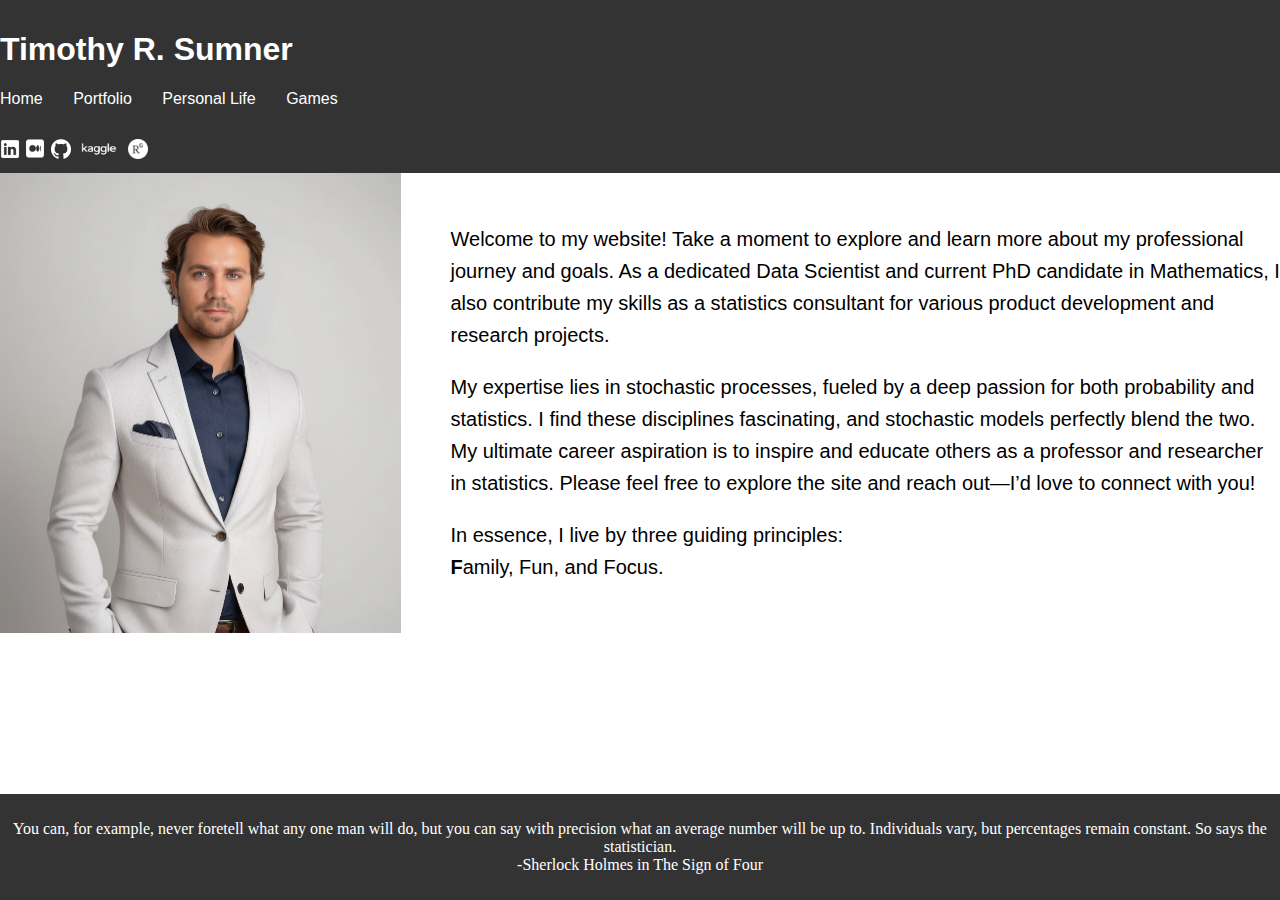
==== index.html @ 760d5c62 "Update index.html" ====
<!DOCTYPE html>
<html lang="en">
<head>
  <meta charset="UTF-8">
  <meta name="viewport" content="width=device-width, initial-scale=1.0">
  <title>T. R. Sumner</title>
  <link rel="stylesheet" href="styles.css">
  <style>
    .content {
      display: flex;
      align-items: center;
      gap: 50px; /* Adjust the gap as needed */
    }

    .content img {
      flex-shrink: 0; /* Prevent the image from shrinking */
    }

    .content p {
      max-width: 1200px; /* Set the maximum width for the paragraph */
      margin: 0 auto; /* Center the paragraph within its container */
      font-family: 'Helvetica', sans-serif; /* Change font type */
      font-size: 20px; /* Change font size */
      line-height: 1.6; /* Add line height for readability */
    }

    /* Add spacing between paragraphs */
    .content p + p {
      margin-top: 20px; /* Adjust spacing as needed */
    }
  </style>
</head>
<body>
  <header>
    <h1>Timothy R. Sumner</h1>
    <nav>
      <ul>
        <li><a href="index.html">Home</a></li>
        <li><a href="portfolio.html">Portfolio</a></li>
        <li><a href="personal_life.html">Personal Life</a></li>
        <li><a href="games.html">Games</a></li>  
        <li class="right-item">
          <a href="mailto:sumner.tim@outlook.com?subject=Hello Tim!" target="_blank" title="Email">
            <img src="Photos/email.png" width="25" height="25">
          </a>
          <a href="https://www.linkedin.com/in/timothy-sumner/" target="_blank" title="LinkedIn"> 
            <img src="Photos/linkedin.png" width="20" height="20">
          </a>
          <a href="https://medium.com/@tim.sumner" target="_blank" title="Medium"> 
            <img src="Photos/medium.png" width="22" height="22">
          </a>
          <a href="https://github.com/sumner-tim" target="_blank" title="GitHub"> 
            <img src="Photos/github.png" width="20" height="20">
          </a>
          <a href="https://www.kaggle.com/timothysumner" target="_blank" title="Kaggle"> 
            <img src="Photos/kaggle.png" width="48" height="20">
          </a>
          <a href="https://www.researchgate.net/profile/Timothy-Sumner-2/research" target="_blank" title="ResearchGate"> 
            <img src="Photos/researchgate.png" width="20" height="20">
          </a>
        </li>
      </ul>
    </nav>
  </header>
  <main class="content">
    <img src="Photos/index.png" width="400.5" height="460.5">
    <div>
      <p>Welcome to my website! Take a moment to explore and learn more about my professional journey and goals. As a dedicated Data Scientist and current PhD candidate 
        in Mathematics, I also contribute my skills as a statistics consultant for various product development and research projects.</p>
      <p>My expertise lies in stochastic processes, fueled by a deep passion for both probability and statistics. I find these disciplines fascinating, and stochastic models perfectly blend the two. My ultimate career aspiration is to inspire and educate others as a professor and researcher in statistics. Please feel free to explore the site and reach out—I’d love to connect with you!</p>
      <p>In essence, I live by three guiding principles:
      <br>
      <b>F</b>amily, Fun, and Focus.</p>
    </div>
  </main>
  <footer>
    <p>You can, for example, never foretell what any one man will do, but you can say with precision what an average number will be up to. Individuals vary, but percentages remain constant. So says the statistician. <br>-Sherlock Holmes in The Sign of Four</p>
  </footer>
</body>
</html>
---- styles.css ----
/* styles.css */

body {
    font-family: Arial, sans-serif;
    margin: 0;
    padding: 0;
    overflow: auto;
}

header {
    background-color: #333;
    color: #fff;
    padding: 10px 0;
}

nav ul {
    list-style-type: none;
    margin: 0;
    padding: 0;
}

nav ul li {
    display: inline;
    margin-right: 26px;
}

nav ul li a {
    text-decoration: none;
    color: #fff;
}

.right-item {
    margin-left: 1300px;
    /* margin-right: 0; */
}

.download-button {
    padding: 8px 16px;
    font-size: 14px;
    color: #000;
    background-color: #ddd;
    text-decoration: none;
    border: 1px solid #ccc;
    border-radius: 3px;
}

.download-button:hover {
    background-color: #ccc;
}
  
footer {
    background-color: #333;
    color: #fff;
    padding: 10px 0;
    position: fixed;
    bottom: 0;
    width: 100%;
    text-align: center;
    font-family: 'Blackadder ITC';
    src: url('fonts/BlackadderITC.ttf') format('truetype');
}
/* Games */
#gamblers-ruin-container, #game-of-life-container, #random-walk-container, #craps-container {
    max-width: 1000px;
    margin: 20px auto;
    background-color: #fff;
    padding: 20px;
    border-radius: 8px;
    box-shadow: 0 0 10px rgba(0, 0, 0, 0.1);
}
#graph-container {
    flex: 2;
    margin-right: 20px;
}
#side-container {
    flex: 1;
    max-width: 200px;
}
#grid {
    display: grid;
    grid-template-columns: repeat(50, 10px);
    justify-content: center;
    margin-bottom: 20px;
}
.cell {
    width: 10px;
    height: 10px;
    border: 1px solid #ccc;
    background-color: #fff;
}
.alive {
    background-color: #000;
}
input[type="number"], button {
    margin-bottom: 10px;
}
button {
    display: block;
    margin: 10px auto;
    padding: 10px 20px;
    background-color: #333;
    color: #fff;
    border: none;
    border-radius: 5px;
    cursor: pointer;
}
button:hover {
    background-color: #CCD1D9;
}
canvas {
    margin: 20px auto;
    display: block;
}
button:disabled {
    background-color: #ccc;
    cursor: not-allowed;
}
.balance {
    margin-bottom: 10px;
}
#dice-container {
    display: flex;
    justify-content: center;
    margin-bottom: 20px;
}
.die {
    width: 50px;
    height: 50px;
    border: 1px solid #333;
    margin: 0 10px;
    display: flex;
    justify-content: center;
    align-items: center;
    font-size: 24px;
    border-radius: 5px;
}
#outcome {
    text-align: center;
    font-size: 20px;
    margin-bottom: 20px;
}
select {
    display: block;
    margin: 0 auto;
    margin-bottom: 20px;
    padding: 10px 20px;
    font-size: 16px;
    border-radius: 5px;
}
.content {
  display: flex;
  align-items: center;
  gap: 50px; /* Adjust the gap as needed */
}

.content img {
  flex-shrink: 0; /* Prevent the image from shrinking */
}

.content p {
  max-width: 1200px; /* Set the maximum width for the paragraph */
  margin: 0 auto; /* Center the paragraph within its container */
  font-family: 'Helvetica', sans-serif; /* Change font type */
  font-size: 20px; /* Change font size */
  line-height: 1.6; /* Add line height for readability */
}

/* Add spacing between paragraphs */
.content p + p {
  margin-top: 20px; /* Adjust spacing as needed */
}
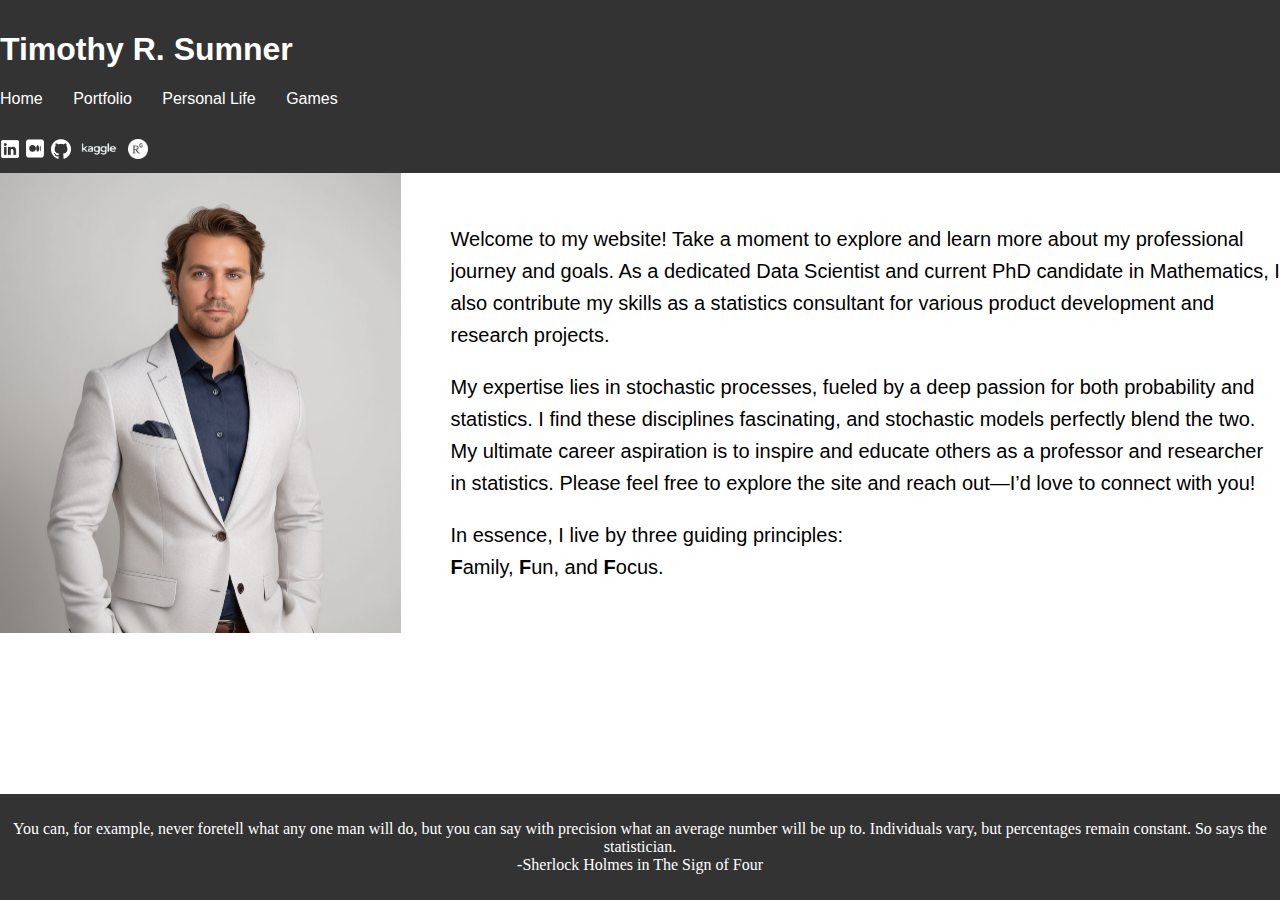
==== commit 411629b2: "Update index.html" ====
--- a/index.html
+++ b/index.html
@@ -70,7 +70,7 @@
       <p>My expertise lies in stochastic processes, fueled by a deep passion for both probability and statistics. I find these disciplines fascinating, and stochastic models perfectly blend the two. My ultimate career aspiration is to inspire and educate others as a professor and researcher in statistics. Please feel free to explore the site and reach out—I’d love to connect with you!</p>
       <p>In essence, I live by three guiding principles:
       <br>
-      <b>F</b>amily, Fun, and Focus.</p>
+      <b>F</b>amily, <b>F</b>un, and <b>F</b>ocus.</p>
     </div>
   </main>
   <footer>
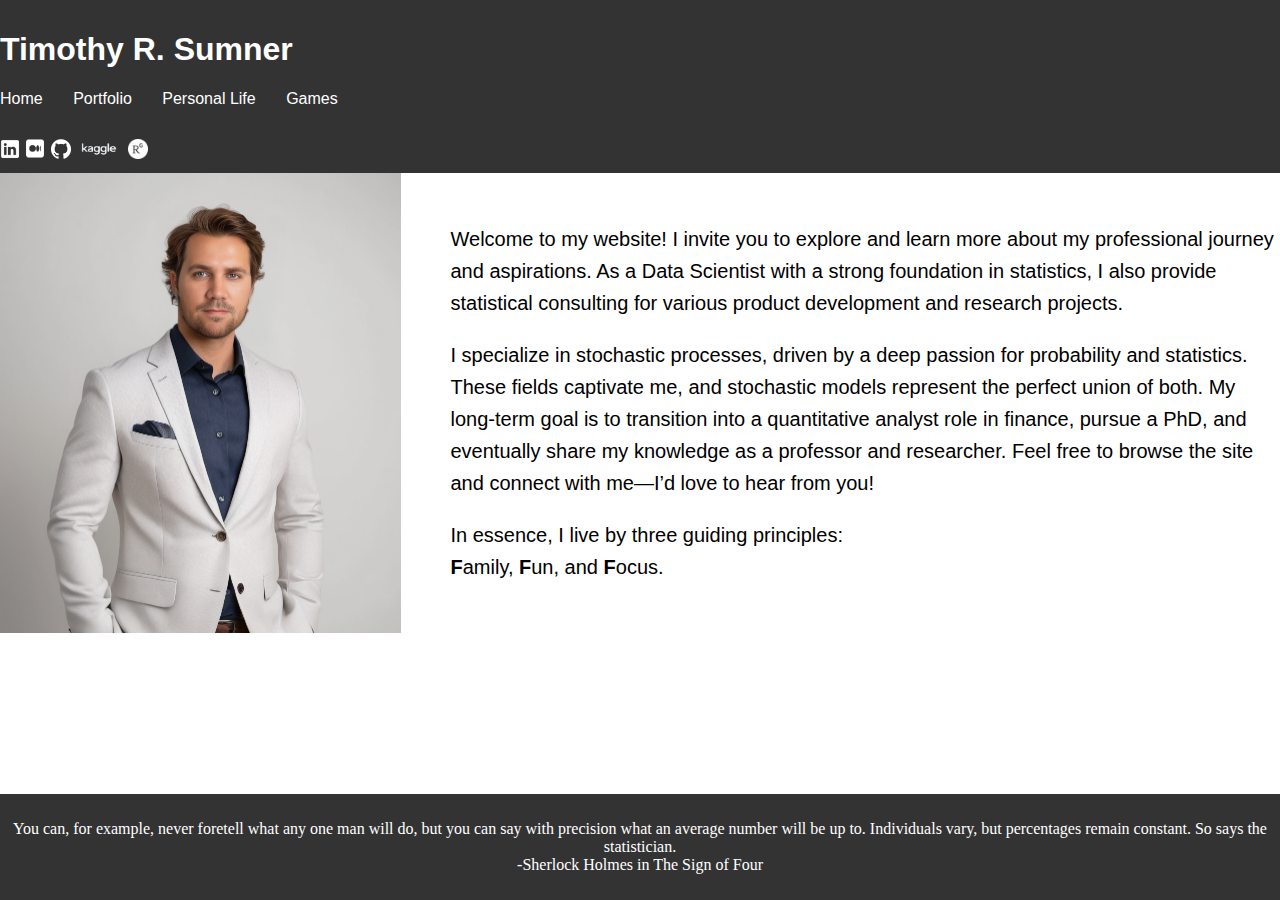
==== commit 0c51d10a: "Update index.html" ====
--- a/index.html
+++ b/index.html
@@ -65,9 +65,10 @@
   <main class="content">
     <img src="Photos/index.png" width="400.5" height="460.5">
     <div>
-      <p>Welcome to my website! Take a moment to explore and learn more about my professional journey and goals. As a dedicated Data Scientist and current PhD candidate 
-        in Mathematics, I also contribute my skills as a statistics consultant for various product development and research projects.</p>
-      <p>My expertise lies in stochastic processes, fueled by a deep passion for both probability and statistics. I find these disciplines fascinating, and stochastic models perfectly blend the two. My ultimate career aspiration is to inspire and educate others as a professor and researcher in statistics. Please feel free to explore the site and reach out—I’d love to connect with you!</p>
+      <p>Welcome to my website! I invite you to explore and learn more about my professional journey and aspirations. As a Data Scientist with a strong foundation in statistics, 
+        I also provide statistical consulting for various product development and research projects.</p> <p>I specialize in stochastic processes, driven by a deep passion for probability 
+          and statistics. These fields captivate me, and stochastic models represent the perfect union of both. My long-term goal is to transition into a quantitative analyst role in 
+          finance, pursue a PhD, and eventually share my knowledge as a professor and researcher. Feel free to browse the site and connect with me—I’d love to hear from you!</p>
       <p>In essence, I live by three guiding principles:
       <br>
       <b>F</b>amily, <b>F</b>un, and <b>F</b>ocus.</p>
--- a/styles.css
+++ b/styles.css
@@ -147,25 +147,3 @@
     font-size: 16px;
     border-radius: 5px;
 }
-.content {
-  display: flex;
-  align-items: center;
-  gap: 50px; /* Adjust the gap as needed */
-}
-
-.content img {
-  flex-shrink: 0; /* Prevent the image from shrinking */
-}
-
-.content p {
-  max-width: 1200px; /* Set the maximum width for the paragraph */
-  margin: 0 auto; /* Center the paragraph within its container */
-  font-family: 'Helvetica', sans-serif; /* Change font type */
-  font-size: 20px; /* Change font size */
-  line-height: 1.6; /* Add line height for readability */
-}
-
-/* Add spacing between paragraphs */
-.content p + p {
-  margin-top: 20px; /* Adjust spacing as needed */
-}
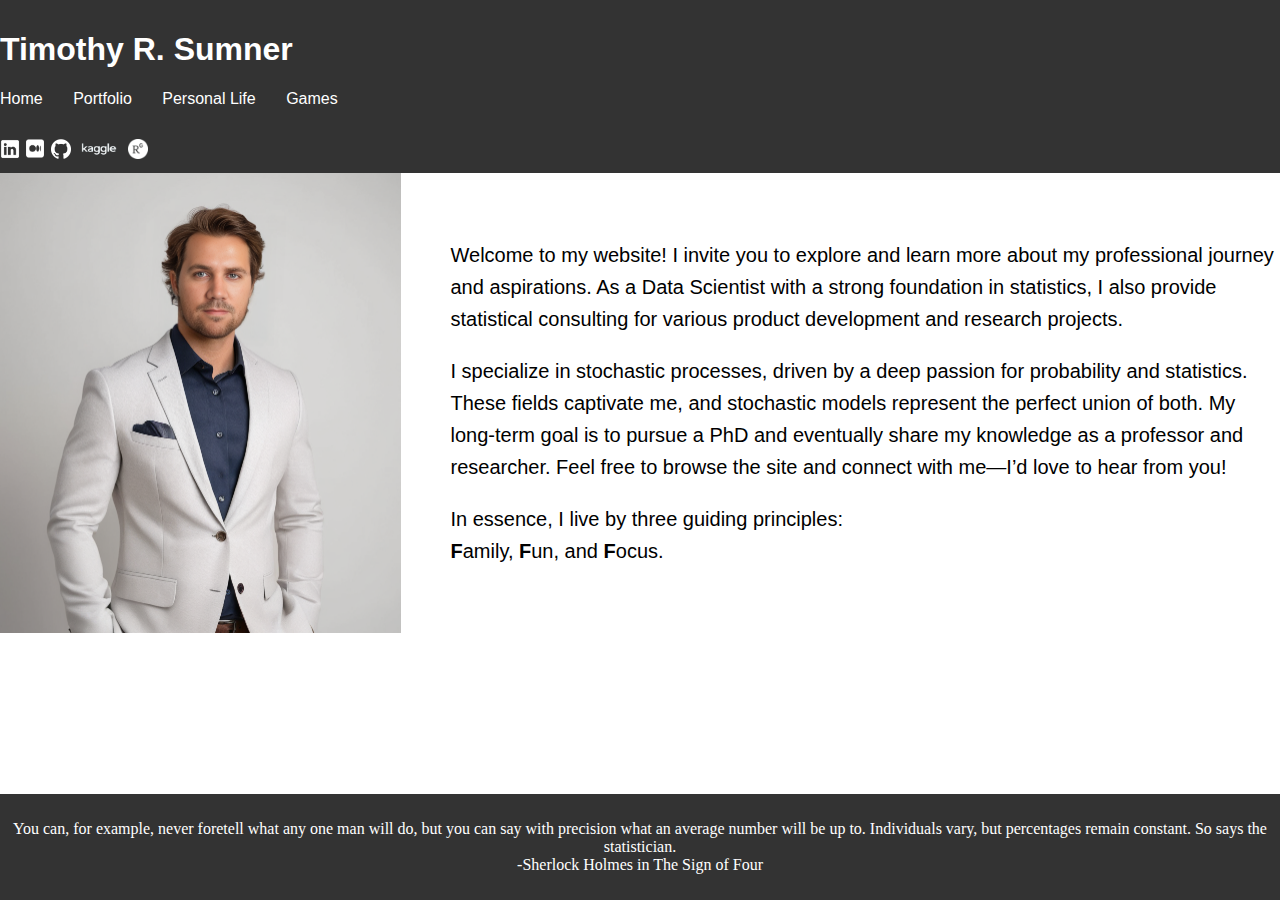
==== commit 600cfc0b: "Update index.html" ====
--- a/index.html
+++ b/index.html
@@ -67,8 +67,8 @@
     <div>
       <p>Welcome to my website! I invite you to explore and learn more about my professional journey and aspirations. As a Data Scientist with a strong foundation in statistics, 
         I also provide statistical consulting for various product development and research projects.</p> <p>I specialize in stochastic processes, driven by a deep passion for probability 
-          and statistics. These fields captivate me, and stochastic models represent the perfect union of both. My long-term goal is to transition into a quantitative analyst role in 
-          finance, pursue a PhD, and eventually share my knowledge as a professor and researcher. Feel free to browse the site and connect with me—I’d love to hear from you!</p>
+          and statistics. These fields captivate me, and stochastic models represent the perfect union of both. My long-term goal is to
+          pursue a PhD and eventually share my knowledge as a professor and researcher. Feel free to browse the site and connect with me—I’d love to hear from you!</p>
       <p>In essence, I live by three guiding principles:
       <br>
       <b>F</b>amily, <b>F</b>un, and <b>F</b>ocus.</p>
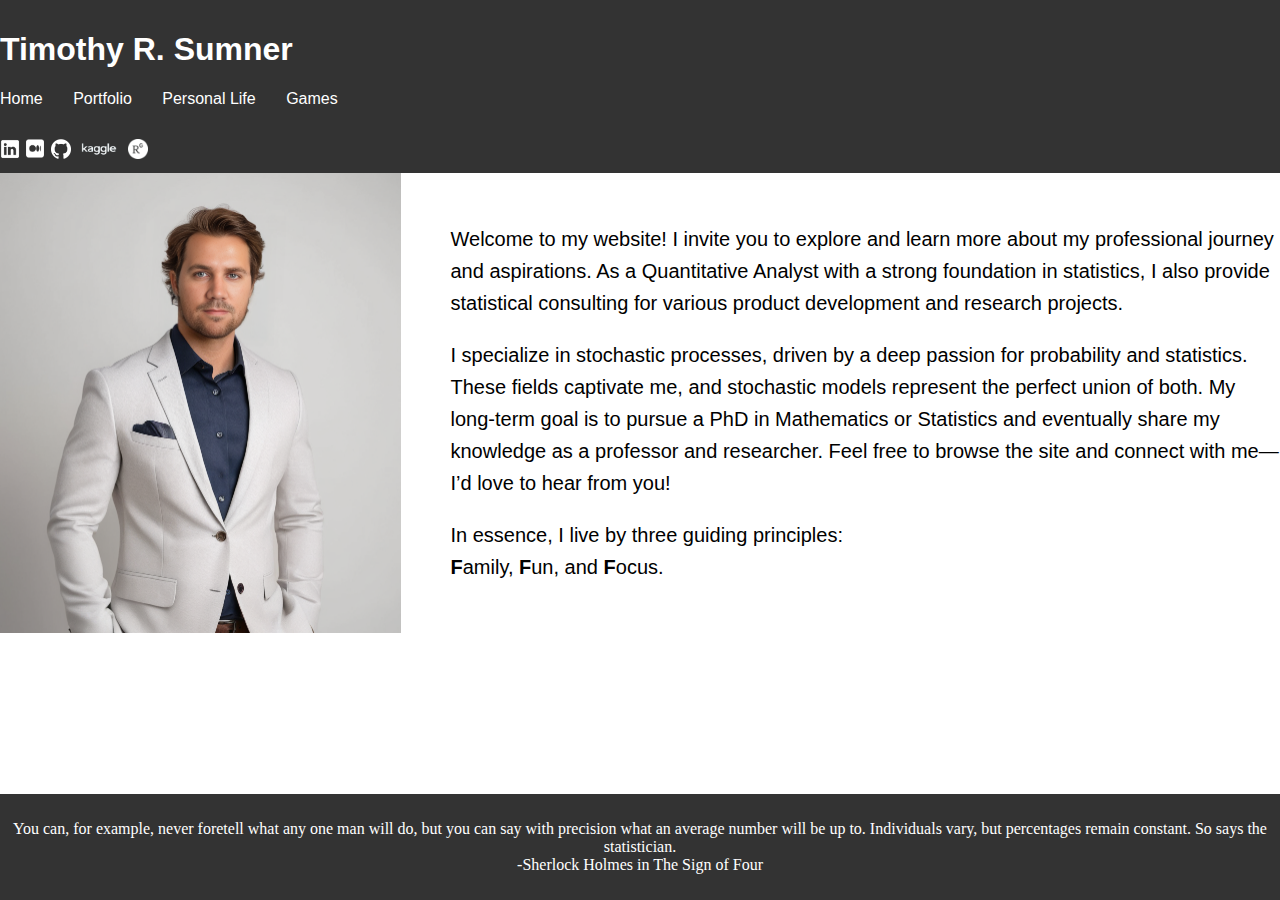
==== commit 0c798359: "Update index.html" ====
--- a/index.html
+++ b/index.html
@@ -65,10 +65,10 @@
   <main class="content">
     <img src="Photos/index.png" width="400.5" height="460.5">
     <div>
-      <p>Welcome to my website! I invite you to explore and learn more about my professional journey and aspirations. As a Data Scientist with a strong foundation in statistics, 
+      <p>Welcome to my website! I invite you to explore and learn more about my professional journey and aspirations. As a Quantitative Analyst with a strong foundation in statistics, 
         I also provide statistical consulting for various product development and research projects.</p> <p>I specialize in stochastic processes, driven by a deep passion for probability 
           and statistics. These fields captivate me, and stochastic models represent the perfect union of both. My long-term goal is to
-          pursue a PhD and eventually share my knowledge as a professor and researcher. Feel free to browse the site and connect with me—I’d love to hear from you!</p>
+          pursue a PhD in Mathematics or Statistics and eventually share my knowledge as a professor and researcher. Feel free to browse the site and connect with me—I’d love to hear from you!</p>
       <p>In essence, I live by three guiding principles:
       <br>
       <b>F</b>amily, <b>F</b>un, and <b>F</b>ocus.</p>
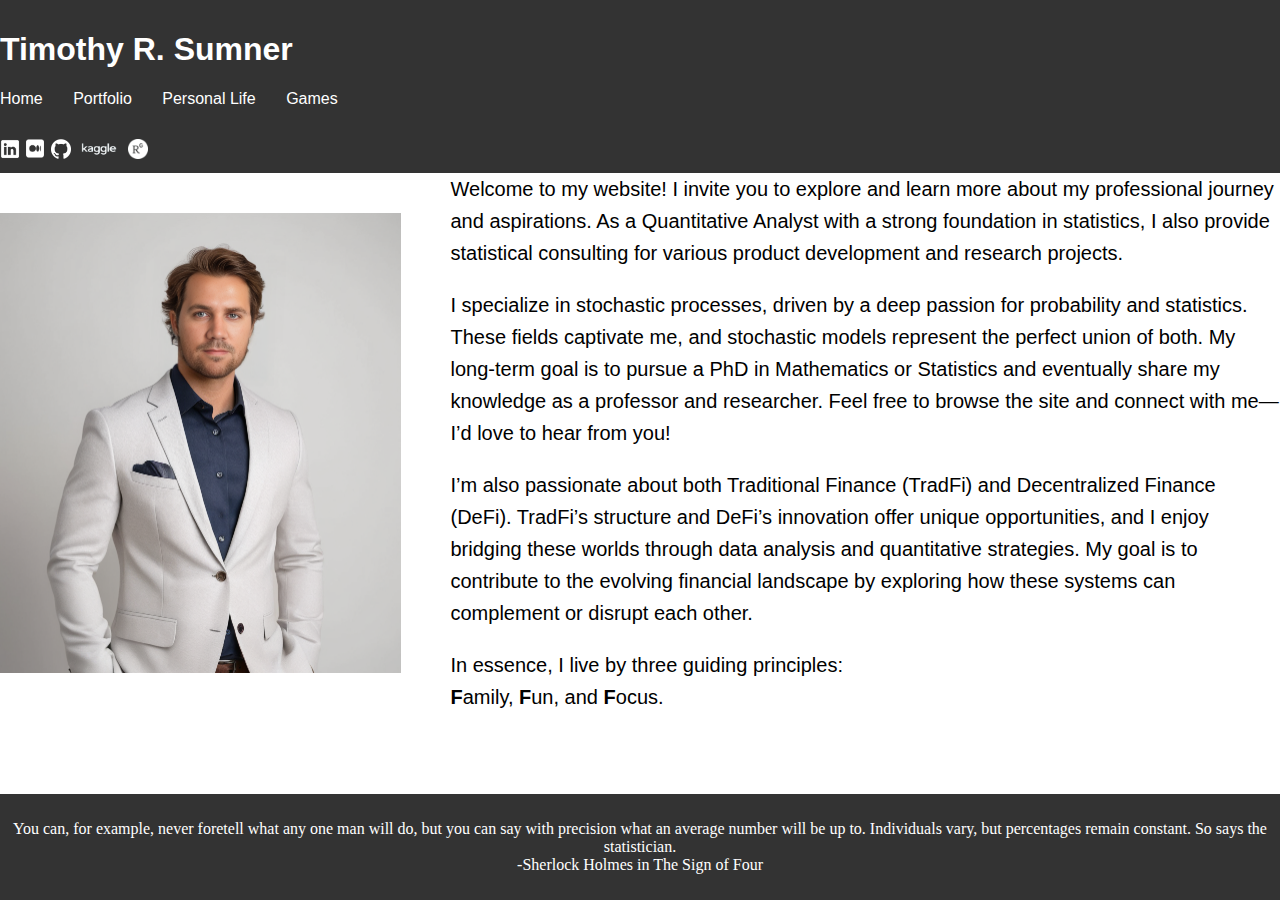
==== commit 02665ebc: "Update index.html" ====
--- a/index.html
+++ b/index.html
@@ -65,10 +65,18 @@
   <main class="content">
     <img src="Photos/index.png" width="400.5" height="460.5">
     <div>
-      <p>Welcome to my website! I invite you to explore and learn more about my professional journey and aspirations. As a Quantitative Analyst with a strong foundation in statistics, 
-        I also provide statistical consulting for various product development and research projects.</p> <p>I specialize in stochastic processes, driven by a deep passion for probability 
-          and statistics. These fields captivate me, and stochastic models represent the perfect union of both. My long-term goal is to
-          pursue a PhD in Mathematics or Statistics and eventually share my knowledge as a professor and researcher. Feel free to browse the site and connect with me—I’d love to hear from you!</p>
+      <p>
+        Welcome to my website! I invite you to explore and learn more about my professional journey and aspirations. As a Quantitative Analyst with a strong foundation in statistics, 
+        I also provide statistical consulting for various product development and research projects.
+      </p> 
+      <p>
+        I specialize in stochastic processes, driven by a deep passion for probability and statistics. These fields captivate me, and stochastic models represent the perfect union of both. My long-term goal is to
+          pursue a PhD in Mathematics or Statistics and eventually share my knowledge as a professor and researcher. Feel free to browse the site and connect with me—I’d love to hear from you!
+      </p>
+      <p>
+        I’m also passionate about both Traditional Finance (TradFi) and Decentralized Finance (DeFi). TradFi’s structure and DeFi’s innovation offer unique opportunities, and I enjoy bridging these worlds 
+        through data analysis and quantitative strategies. My goal is to contribute to the evolving financial landscape by exploring how these systems can complement or disrupt each other.
+      </p>
       <p>In essence, I live by three guiding principles:
       <br>
       <b>F</b>amily, <b>F</b>un, and <b>F</b>ocus.</p>
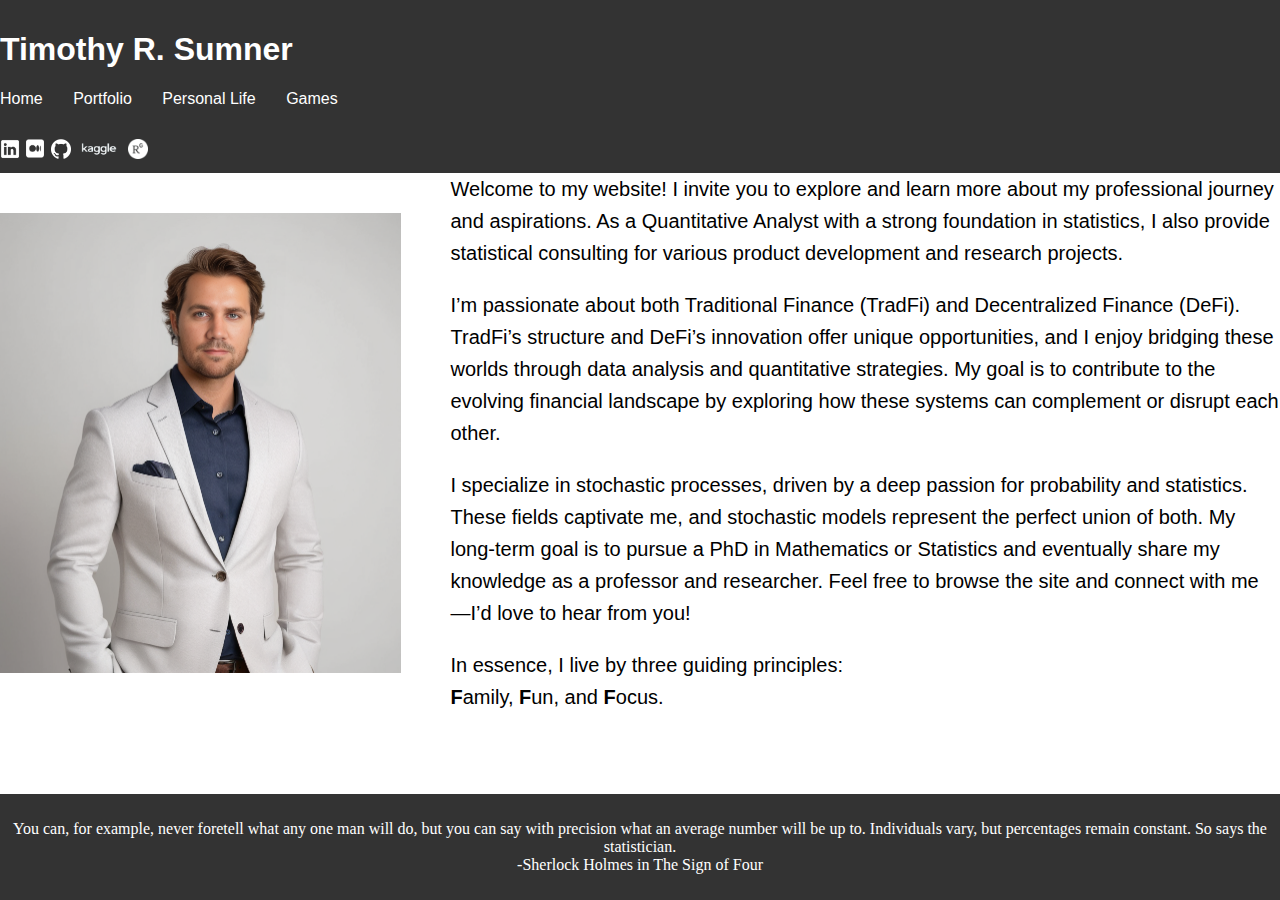
==== commit 369ab31c: "Update index.html" ====
--- a/index.html
+++ b/index.html
@@ -70,13 +70,15 @@
         I also provide statistical consulting for various product development and research projects.
       </p> 
       <p>
-        I specialize in stochastic processes, driven by a deep passion for probability and statistics. These fields captivate me, and stochastic models represent the perfect union of both. My long-term goal is to
-          pursue a PhD in Mathematics or Statistics and eventually share my knowledge as a professor and researcher. Feel free to browse the site and connect with me—I’d love to hear from you!
+        I’m passionate about both Traditional Finance (TradFi) and Decentralized Finance (DeFi). TradFi’s structure and DeFi’s innovation offer unique opportunities, and I enjoy bridging these worlds 
+        through data analysis and quantitative strategies. My goal is to contribute to the evolving financial landscape by exploring how these systems can complement or disrupt each other.
       </p>
       <p>
-        I’m also passionate about both Traditional Finance (TradFi) and Decentralized Finance (DeFi). TradFi’s structure and DeFi’s innovation offer unique opportunities, and I enjoy bridging these worlds 
-        through data analysis and quantitative strategies. My goal is to contribute to the evolving financial landscape by exploring how these systems can complement or disrupt each other.
+        I specialize in stochastic processes, driven by a deep passion for probability and statistics. These fields captivate me, and stochastic models represent the perfect union of both. 
+        My long-term goal is to pursue a PhD in Mathematics or Statistics and eventually share my knowledge as a professor and researcher. Feel free to browse the site and connect with me
+        —I’d love to hear from you!
       </p>
+
       <p>In essence, I live by three guiding principles:
       <br>
       <b>F</b>amily, <b>F</b>un, and <b>F</b>ocus.</p>
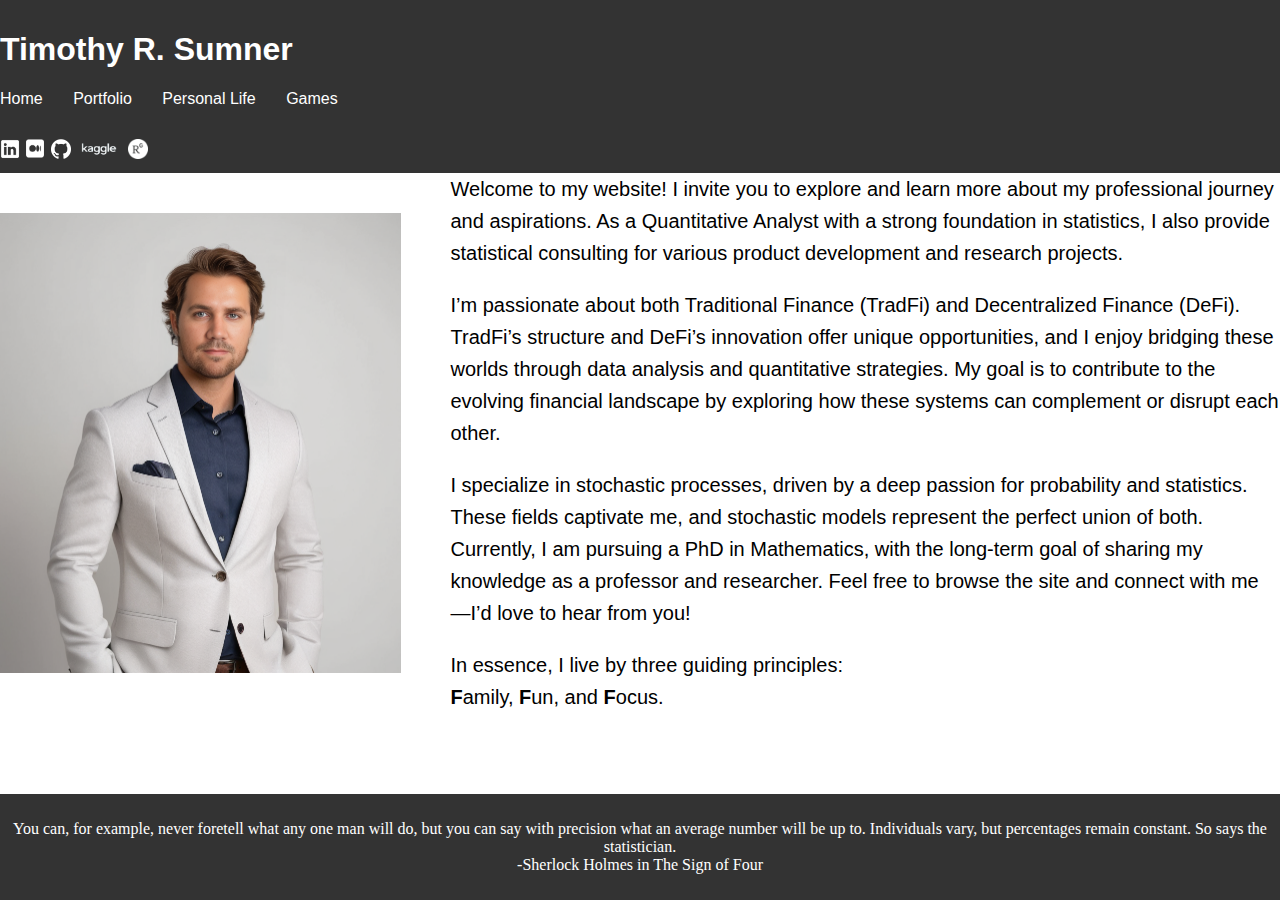
==== commit 1b29a207: "Update index.html" ====
--- a/index.html
+++ b/index.html
@@ -74,8 +74,8 @@
         through data analysis and quantitative strategies. My goal is to contribute to the evolving financial landscape by exploring how these systems can complement or disrupt each other.
       </p>
       <p>
-        I specialize in stochastic processes, driven by a deep passion for probability and statistics. These fields captivate me, and stochastic models represent the perfect union of both. 
-        My long-term goal is to pursue a PhD in Mathematics or Statistics and eventually share my knowledge as a professor and researcher. Feel free to browse the site and connect with me
+        I specialize in stochastic processes, driven by a deep passion for probability and statistics. These fields captivate me, and stochastic models represent the perfect union of both.
+        Currently, I am pursuing a PhD in Mathematics, with the long-term goal of sharing my knowledge as a professor and researcher. Feel free to browse the site and connect with me
         —I’d love to hear from you!
       </p>
 
